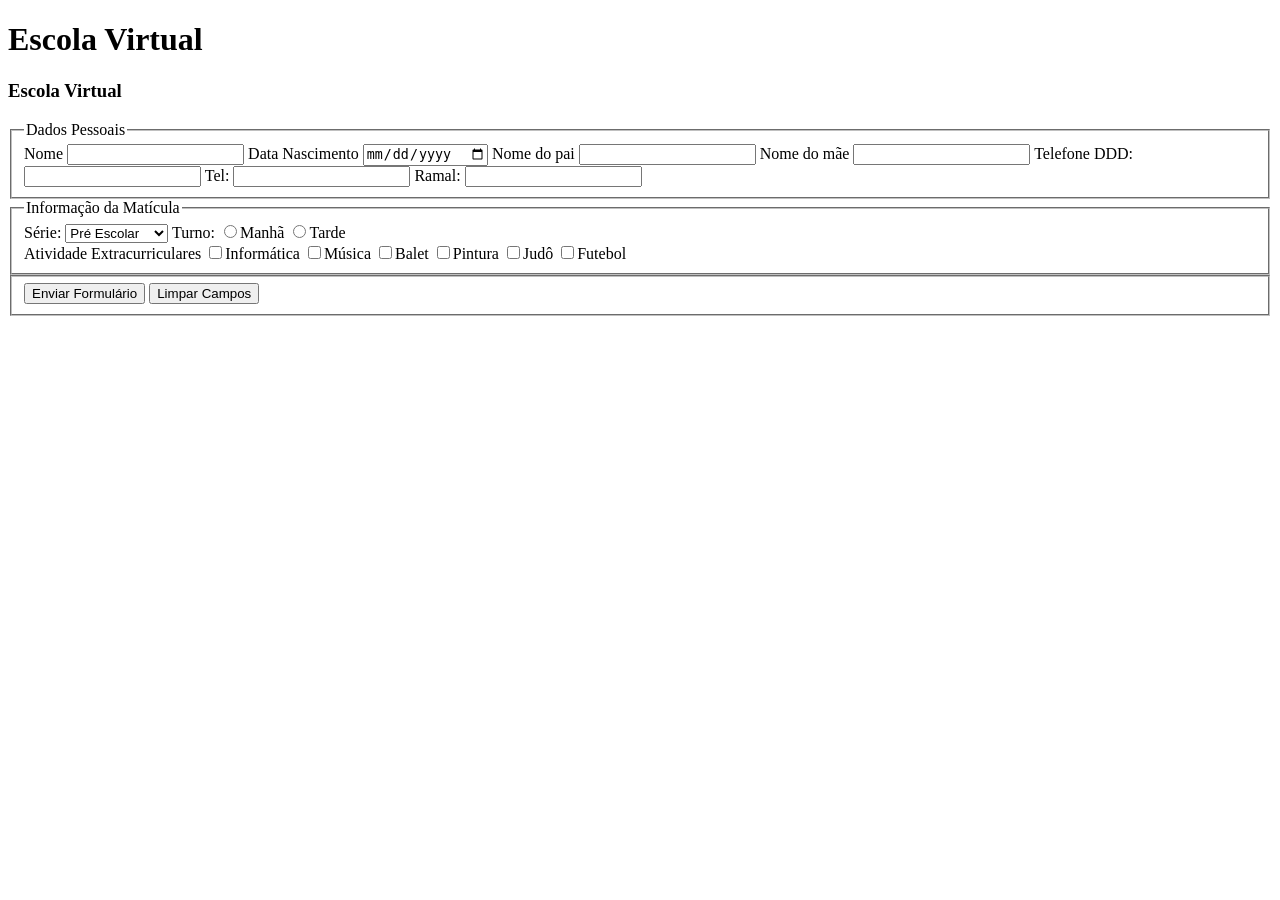
==== Aula02/form.html @ e1e6bb5e "Commit Aula 21/08" ====
<!DOCTYPE html>
<html lang="en">
<head>
    <meta charset="UTF-8">
    <meta name="viewport" content="width=device-width, initial-scale=1.0">
    <title>Document</title>
</head>
<body>
    <h1> Escola Virtual</h1>
    <h3> Escola Virtual</h3>
<form>
    <fieldset>
        <legend> Dados Pessoais</legend>
        <label>Nome</label>
        <input type="text">
        <label>Data Nascimento</label>
        <input type="date">
        <label>Nome do pai</label>
        <input type="text">
        <label>Nome do mãe</label>
        <input type="text">
        <label>Telefone DDD:</label>
        <input type="text">
        <label>Tel:</label>
        <input type="text">
        <label>Ramal:</label>
        <input type="text">
    </fieldset>
    <fieldset>
        <legend>Informação da Matícula</legend>
        <label>Série:</label>
        <select>
            <option>Pré Escolar</option>
            <option>Ensino Médio</option>
        </select>
        <label>Turno:</label>
        <input type="radio" name="turno">Manhã
        <input type="radio" name="turno">Tarde
        <br>
        <label>Atividade Extracurriculares</label>
        <input type="checkbox">Informática
        <input type="checkbox">Música
        <input type="checkbox">Balet
        <input type="checkbox">Pintura
        <input type="checkbox">Judô
        <input type="checkbox">Futebol
    </fieldset>
    <fieldset>
        <input type="submit" value="Enviar Formulário">
        <input type="reset" value ="Limpar Campos">
    </fieldset>
</form>
</body>
</html>
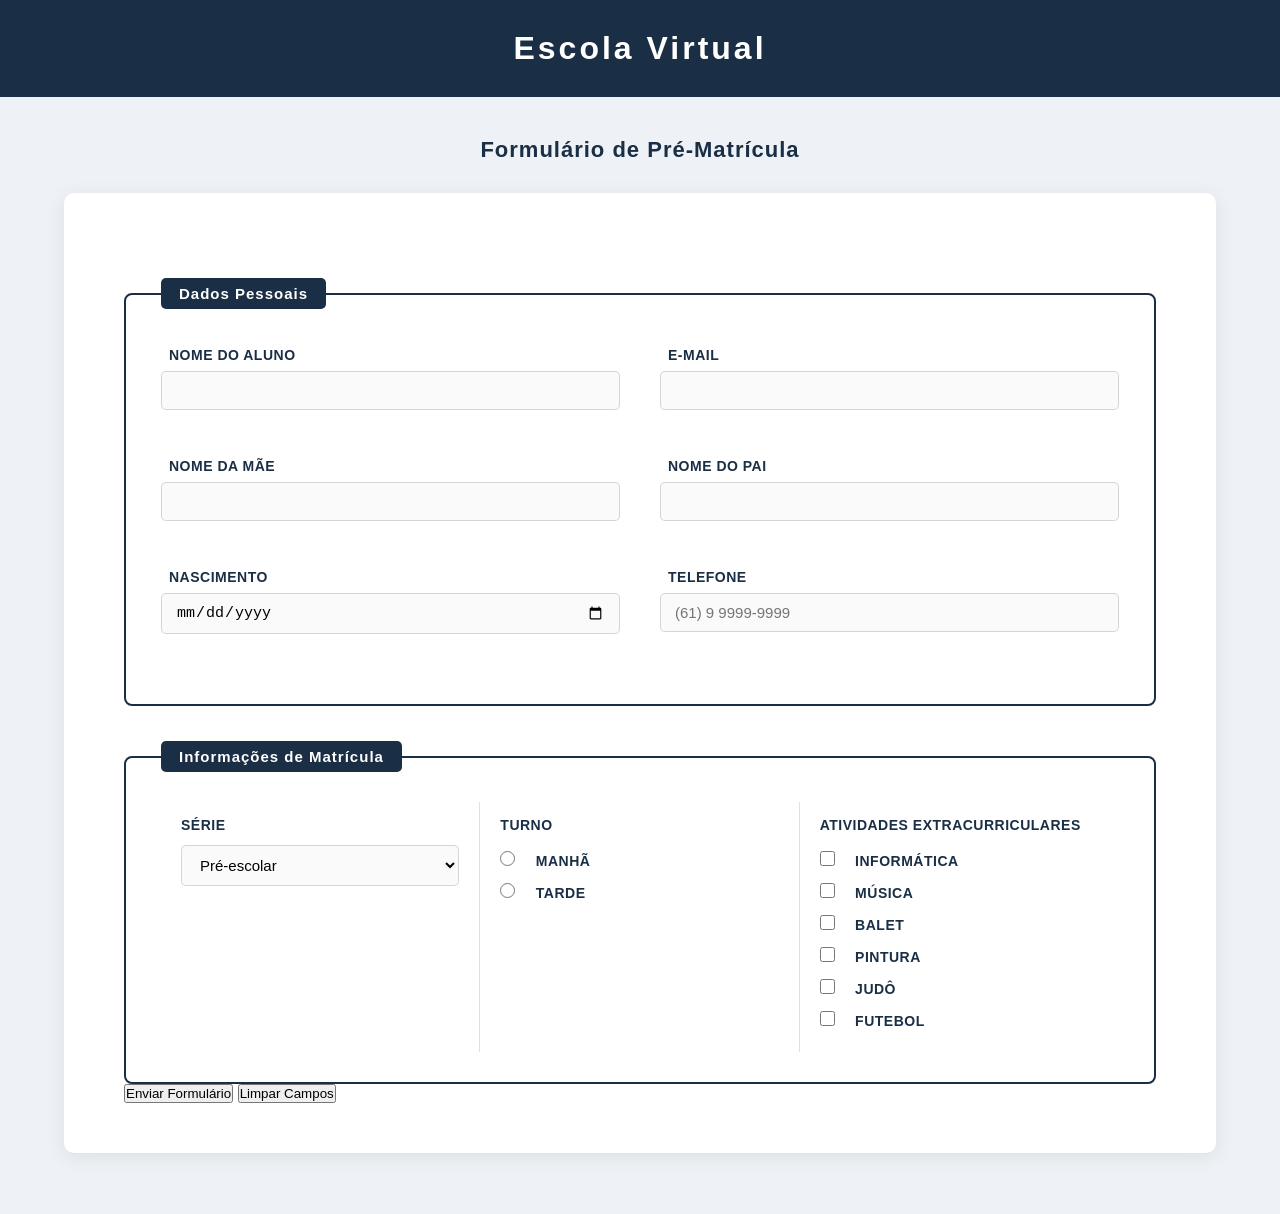
==== commit a03c692c: "Aula 18/09/26" ====
--- a/Aula02/form.html
+++ b/Aula02/form.html
@@ -1,54 +1,251 @@
+
 <!DOCTYPE html>
 <html lang="en">
 <head>
     <meta charset="UTF-8">
     <meta name="viewport" content="width=device-width, initial-scale=1.0">
     <title>Document</title>
+        <style>
+        *{
+            margin: 0;
+            padding: 0;
+            box-sizing: border-box;
+        }
+        body{
+            font-family: Arial, Helvetica, sans-serif;
+            font-size: 16px;
+            background-color: #eef1f5;
+            color: #333333;
+            min-height: 100vh;
+        }
+        h1{
+            background-color: #1a2f45;
+            color: #ffffff;
+            text-align: center;
+            padding: 30px 20px;
+            font-size: 32px;
+            letter-spacing: 3px;
+        }
+        h2{
+            text-align: center;
+            color: #1a2f45;
+            margin: 40px 0 30px;
+            font-size: 22px;
+            letter-spacing: 1px;
+        }
+        form{
+            width: 90%;
+            max-width: 90%;
+            margin: 0 auto 60px auto;
+            background-color: #ffffff;
+            padding: 50px 60px;
+            border-radius: 10px;
+            box-shadow: 0 4px 20px rgba(0, 0, 0, 0.08);
+        }
+        fieldset{
+            border: 2px solid #1a2f45;
+            border-radius: 8px;
+            padding: 30px 35px;
+            margin-top: 35px;       
+        }
+        legend{
+            background-color: #1a2f45;
+            color: #ffffff;
+            padding: 7px 18px;
+            border-radius: 5px;
+            font-size: 15px;
+            letter-spacing: 1px;
+        }
+        .campo-grupo{
+            display: grid;
+            grid-template-columns: 1fr 1fr;
+            gap: 20px 40px;
+            margin-bottom: 20px;
+        }
+        .campo{
+            display: flex;
+            flex-direction: column;
+            margin-bottom: 20px;
+        }
+        label{
+            display: inline-block;
+            margin: 8px;
+            font-weight: bold;
+            color:#1a2f45;
+            font-size: 14px;
+            text-transform: uppercase;
+            letter-spacing: 0.5px;
+        }
+        input[type='text'],
+        input[type='date'],
+        input[type='email']{
+            padding: 10px 14px;
+            border: 1px solid #cccc;
+            border-radius: 5px;
+            font-size: 15px;
+            background-color: #fafafa;
+            transition: border-color 0.3, box-shadow 0.3s;
+        }
+        .campos input[type='text'],
+        .campos input[type='date'],
+        .campos input[type='email']{
+            width: 100%;   
+        }
+        input[type='text']:focus,
+        input[type='date']:focus,
+        input[type='email']:focus{
+            border-color: #1a2f45;
+            box-shadow: 0 0 0 30px rgba(26, 47, 69, 0.1);
+            outline: none;
+            background-color: #ffffff;
+        }
+        select{
+            padding: 10px 14px;
+            border: 1px solid #cccc;
+            border-radius: 5px;
+            font-size: 15px;
+            background-color: #fafafa;
+            cursor: pointer;
+            width: 100%;
+            transition: border-color 0.3s;
+        }
+        select:focus{
+            border-color: #1a2f45;
+            outline: none;
+        }
+        table{
+            width: 100%;
+            border-collapse: separate;
+            border-spacing: 0;
+        }
+        td{
+            padding: 15px 20px;
+            vertical-align: top;
+            border-right: 1px solid #e0e0e0;
+            width: 33.33%;
+        }
+        td:last-child{
+            border-right: none;
+        }
+        td > strong{
+            display: block;
+            font-size: 14px;
+            text-transform: uppercase;
+            letter-spacing: 0.5px;
+            color: #1a2f45;
+            margin-bottom: 12px;
+        }
+        input[type='radio'],
+        input[type='checkbox']{
+            margin-right: 8px;
+            cursor: pointer;
+            accent-color: #1a2f45;
+            width: 15px;
+            height: 15px;
+        }
+        
+    </style>
 </head>
 <body>
-    <h1> Escola Virtual</h1>
-    <h3> Escola Virtual</h3>
-<form>
-    <fieldset>
-        <legend> Dados Pessoais</legend>
-        <label>Nome</label>
-        <input type="text">
-        <label>Data Nascimento</label>
-        <input type="date">
-        <label>Nome do pai</label>
-        <input type="text">
-        <label>Nome do mãe</label>
-        <input type="text">
-        <label>Telefone DDD:</label>
-        <input type="text">
-        <label>Tel:</label>
-        <input type="text">
-        <label>Ramal:</label>
-        <input type="text">
-    </fieldset>
-    <fieldset>
-        <legend>Informação da Matícula</legend>
-        <label>Série:</label>
-        <select>
-            <option>Pré Escolar</option>
-            <option>Ensino Médio</option>
-        </select>
-        <label>Turno:</label>
-        <input type="radio" name="turno">Manhã
-        <input type="radio" name="turno">Tarde
-        <br>
-        <label>Atividade Extracurriculares</label>
-        <input type="checkbox">Informática
-        <input type="checkbox">Música
-        <input type="checkbox">Balet
-        <input type="checkbox">Pintura
-        <input type="checkbox">Judô
-        <input type="checkbox">Futebol
-    </fieldset>
-    <fieldset>
+
+    <h1>Escola Virtual</h1>
+    <h2>Formulário de Pré-Matrícula</h2>
+  
+    <form action="" method="post">
+  
+      <fieldset>
+        <legend><strong>Dados Pessoais</strong></legend>
+  
+        <div class="campo-grupo">
+          <div class="campo">
+            <label for="nome_aluno">Nome do Aluno</label>
+            <input type="text" id="nome_aluno" name="nome_aluno" required>
+          </div>
+          <div class="campo">
+            <label for="email">E-Mail</label>
+            <input type="email" id="email" name="email">
+          </div>
+        </div>
+  
+        <div class="campo-grupo">
+          <div class="campo">
+            <label for="nome_mae">Nome da Mãe</label>
+            <input type="text" id="nome_mae" name="nome_mae">
+          </div>
+          <div class="campo">
+            <label for="nome_pai">Nome do Pai</label>
+            <input type="text" id="nome_pai" name="nome_pai">
+          </div>
+        </div>
+  
+        <div class="campo-grupo">
+          <div class="campo">
+            <label for="nascimento">Nascimento</label>
+            <input type="date" id="nascimento" name="nascimento">
+          </div>
+          <div class="campo">
+            <label for="telefone">Telefone</label>
+            <input type="text" id="telefone" name="telefone" maxlength="15" placeholder="(61) 9 9999-9999">
+          </div>
+        </div>
+  
+      </fieldset>
+  
+      <fieldset>
+        <legend><strong>Informações de Matrícula</strong></legend>
+  
+        <table>
+          <tr valign="top">
+            <td>
+              <strong>Série</strong>
+              <select id="serie" name="serie">
+                <option value="pre-escolar">Pré-escolar</option>
+                <option value="1ano">1º ano</option>
+                <option value="2ano">2º ano</option>
+                <option value="3ano">3º ano</option>
+                <option value="4ano">4º ano</option>
+                <option value="5ano">5º ano</option>
+              </select>
+            </td>
+  
+            <td>
+              <strong>Turno</strong>
+              <input type="radio" name="turno" id="manha" value="manha">
+              <label for="manha">Manhã</label><br>
+              <input type="radio" name="turno" id="tarde" value="tarde">
+              <label for="tarde">Tarde</label>
+            </td>
+  
+            <td>
+              <strong>Atividades Extracurriculares</strong>
+              <input type="checkbox" name="atividades" id="informatica" value="informatica">
+              <label for="informatica">Informática</label><br>
+  
+              <input type="checkbox" name="atividades" id="musica" value="musica">
+              <label for="musica">Música</label><br>
+  
+              <input type="checkbox" name="atividades" id="balet" value="balet">
+              <label for="balet">Balet</label><br>
+  
+              <input type="checkbox" name="atividades" id="pintura" value="pintura">
+              <label for="pintura">Pintura</label><br>
+  
+              <input type="checkbox" name="atividades" id="judo" value="judo">
+              <label for="judo">Judô</label><br>
+  
+              <input type="checkbox" name="atividades" id="futebol" value="futebol">
+              <label for="futebol">Futebol</label>
+            </td>
+          </tr>
+        </table>
+      </fieldset>
+  
+      <div class="botoes">
         <input type="submit" value="Enviar Formulário">
-        <input type="reset" value ="Limpar Campos">
-    </fieldset>
-</form>
-</body>
+        <input type="reset" value="Limpar Campos">
+      </div>
+  
+    </form>
+  
+  </body>
 </html>
